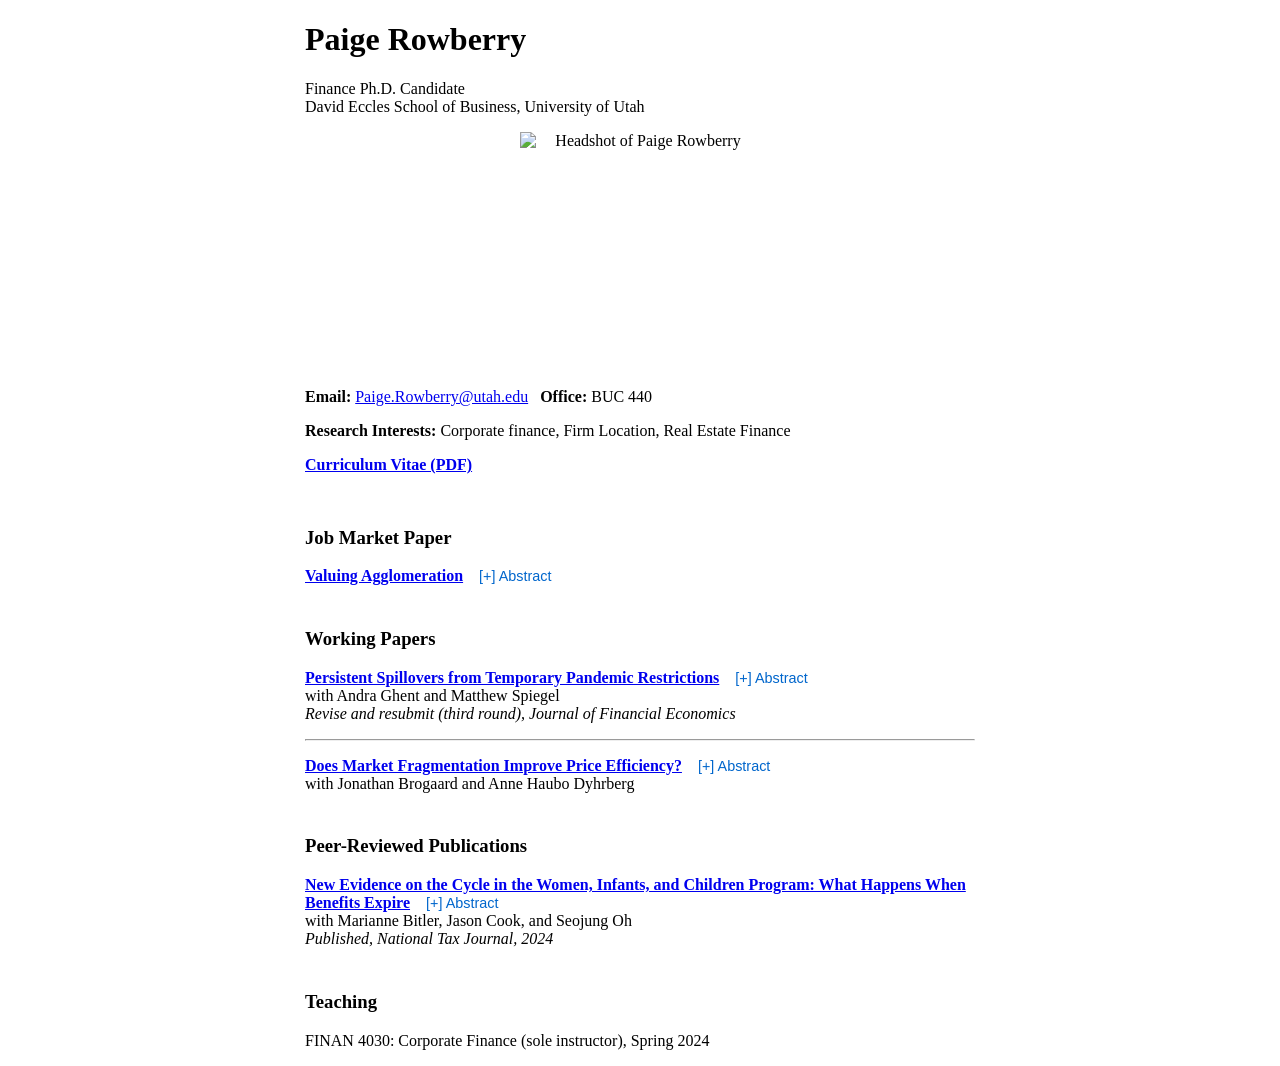
==== index.html @ 78842b39 "Open job market paper SSRN link in the same tab" ====
<!doctype html>
<html lang="en">
  <head>
    <meta charset="utf-8">
    <meta name="viewport" content="width=device-width, initial-scale=1">
    <title>Paige Rowberry</title>
    <meta
      name="description"
      content="Paige Rowberry | Finance Ph.D. Candidate, David Eccles School of Business, University of Utah"
    >
    <link rel="stylesheet" href="styles.css">
  </head>
  <body>
    <div id="header_wrap" class="outer">
      <header class="inner">
        <h1 id="site_title">Paige Rowberry</h1>
        <p id="site_tagline">
          Finance Ph.D. Candidate<br>
          David Eccles School of Business, University of Utah
        </p>
      </header>
    </div>

    <div id="main_wrap" class="outer">
      <main id="main_content" class="inner">
        <style>
          .inner {
            max-width: 670px !important;
            width: 100% !important;
            margin-left: auto !important;
            margin-right: auto !important;
            display: block !important;
          }

          body,
          #main_wrap,
          #main_content,
          .inner {
            text-align: left !important;
          }

          img {
            display: block;
            max-width: 100%;
            height: auto;
            margin: 10px auto;
          }

          .profile-headshot {
            width: 240px;
            max-width: 100%;
            height: 240px;
            object-fit: cover;
            object-position: center 18%;
          }
        </style>

        <style>
          @media (max-width: 600px) {
            .inner {
              max-width: 100% !important;
              min-width: 0 !important;
              padding-left: 14px !important;
              padding-right: 14px !important;
            }

            #downloads,
            #forkme_banner {
              display: none !important;
            }

            #abs0,
            #abs1,
            #abs2,
            #abs3,
            p,
            li,
            a,
            h1,
            h2,
            h3,
            h4,
            h5,
            h6 {
              overflow-wrap: anywhere;
              word-break: break-word;
              hyphens: auto;
            }

            img:not(.profile-headshot),
            iframe,
            video {
              max-width: 100% !important;
              height: auto !important;
            }

            .profile-headshot {
              width: 200px !important;
              height: 200px !important;
            }
          }
        </style>

        <p align="center">
          <img class="profile-headshot" src="assets/paige-rowberry-headshot.jpg" alt="Headshot of Paige Rowberry">
        </p>

        <p>
          <strong>Email:</strong>
          <a href="mailto:Paige.Rowberry@utah.edu">Paige.Rowberry@utah.edu</a>
          &nbsp;
          <strong>Office:</strong>
          BUC 440
        </p>

        <p>
          <strong>Research Interests:</strong>
          Corporate finance, Firm Location, Real Estate Finance
        </p>

        <p>
          <strong
            ><a
              href="CV_Paige_Rowberry.pdf"
              target="_blank"
              rel="noopener noreferrer"
              >Curriculum Vitae (PDF)</a
            ></strong
          >
        </p>
        <p><br></p>

        <h3>Job Market Paper</h3>

        <p>
          <strong
            ><a
              href="https://papers.ssrn.com/sol3/papers.cfm?abstract_id=5258696"
              >Valuing Agglomeration</a
            ></strong
          >
          <button
            id="btn-abs0"
            onclick="toggleAbstract('abs0','btn-abs0')"
            style="border:none; background:none; color:#0066cc; cursor:pointer; font-size:90%; margin-left:6px;"
          >
            [+] Abstract
          </button>
        </p>

        <div id="abs0" style="display:none; margin:5px 0 10px 0;">
          <p>
            State and local governments spend billions to attract corporate headquarters,
            promising localized economic spillovers. Using a novel dataset of U.S. headquarters
            relocations, I evaluate these claims by measuring how equity markets price incumbent
            firms when a peer’s headquarters arrival is announced. Same-industry incumbents gain
            value, while incumbents in different industries do not show the same positive
            valuation response. The return premium decays with distance from the relocating firm
            and strengthens with product similarity. Adding a same-industry peer also increases
            local patenting. Therefore, relocation incentives are most
            defensible when they attract companies to locations with existing industry peers.
          </p>
        </div>

        <div style="height:0.5em;"></div>

        <h3>Working Papers</h3>

        <p>
          <strong
            ><a
              href="https://ssrn.com/abstract=4834348"
              target="_blank"
              rel="noopener noreferrer"
              >Persistent Spillovers from Temporary Pandemic Restrictions</a
            ></strong
          >
          <button
            id="btn-abs1"
            onclick="toggleAbstract('abs1','btn-abs1')"
            style="border:none; background:none; color:#0066cc; cursor:pointer; font-size:90%; margin-left:6px;"
          >
            [+] Abstract
          </button>
          <br>
          with Andra Ghent and Matthew Spiegel<br>
          <em>Revise and resubmit (third round), Journal of Financial Economics</em>
        </p>

        <div id="abs1" style="display:none; margin:5px 0 10px 0;">
          <p>
            Pandemic restrictions targeted non-essential businesses that required in-person contact
            to operate. We document the impact of these restrictions county-by-county on directly
            regulated businesses and on businesses not subject to restrictions. Through 2023, two
            years after nearly all restrictions were lifted, a one-standard-deviation increase in
            restrictions increased establishment exits by 2% and decreased net job creation by 13%
            relative to pre-period medians. These adverse effects extended beyond regulated firms
            to those exempt from regulations. We attribute this transmission at least in part to
            the loss of face-to-face interactions.
          </p>
        </div>

        <hr>

        <p>
          <strong
            ><a
              href="https://papers.ssrn.com/sol3/papers.cfm?abstract_id=5857262"
              target="_blank"
              rel="noopener noreferrer"
              >Does Market Fragmentation Improve Price Efficiency?</a
            ></strong
          >
          <button
            id="btn-abs2"
            onclick="toggleAbstract('abs2','btn-abs2')"
            style="border:none; background:none; color:#0066cc; cursor:pointer; font-size:90%; margin-left:6px;"
          >
            [+] Abstract
          </button>
          <br>
          with Jonathan Brogaard and Anne Haubo Dyhrberg
        </p>

        <div id="abs2" style="display:none; margin:5px 0 10px 0;">
          <p>
            In equity markets the last three decades have been defined by an explosion in trading
            fragmentation. However, the impact of fragmentation on price efficiency is not
            settled. Using the collapse of FTX and coin delistings on Binance as natural
            experiments, we test the predictions of Chen and Duffie (2021). We find supporting
            evidence that market fragmentation increases price efficiency and that these gains
            have diminishing returns: going from two to three venues yields a larger improvement
            than going from nine to ten. We show that order-splitting is the mechanism that drives
            these results.
          </p>
        </div>

        <div style="height:0.5em;"></div>

        <h3>Peer-Reviewed Publications</h3>

        <p>
          <strong
            ><a
              href="https://www.journals.uchicago.edu/doi/pdf/10.1086/728678?casa_token=e_vzLueWjxoAAAAA:g9zNkwjRmM9Aij7WdfD5An5yCSwL5HD0TX0XebK09QdqUj8cZxILFo5vofjMDjy7tdv8ObzKEf4"
              target="_blank"
              rel="noopener noreferrer"
              >New Evidence on the Cycle in the Women, Infants, and Children Program: What Happens When Benefits Expire</a
            ></strong
          >
          <button
            id="btn-abs3"
            onclick="toggleAbstract('abs3','btn-abs3')"
            style="border:none; background:none; color:#0066cc; cursor:pointer; font-size:90%; margin-left:6px;"
          >
            [+] Abstract
          </button>
          <br>
          with Marianne Bitler, Jason Cook, and Seojung Oh<br>
          <em>Published, National Tax Journal, 2024</em>
        </p>

        <div id="abs3" style="display:none; margin:5px 0 10px 0;">
          <p>
            We provide evidence of a benefit redemption cycle in the Special Supplemental
            Nutrition Program for Women, Infants, and Children (WIC). Using novel administrative
            data on item-level redemptions, we show that unlike SNAP, WIC redemptions peak at both
            the beginning and the end of the month. Beginning-of-the-month excess redemptions are
            concentrated among more fully redeemed items such as infant formula, while
            end-of-the-month excess redemptions are concentrated among less fully redeemed items
            such as infant meats. We document that a substantial share of beneficiaries go at least
            one month without redeeming anything and discuss how administrative burdens may drive
            the WIC cycle.
          </p>
        </div>

        <div style="height:0.5em;"></div>

        <h3>Teaching</h3>

        <p>
          FINAN 4030: Corporate Finance (sole instructor), Spring 2024
        </p>

        <script>
          function toggleAbstract(absId, btnId) {
            var abs = document.getElementById(absId);
            var btn = document.getElementById(btnId);
            if (abs.style.display === "none") {
              abs.style.display = "block";
              btn.textContent = "[-] Abstract";
            } else {
              abs.style.display = "none";
              btn.textContent = "[+] Abstract";
            }
          }
        </script>
      </main>
    </div>
  </body>
</html>
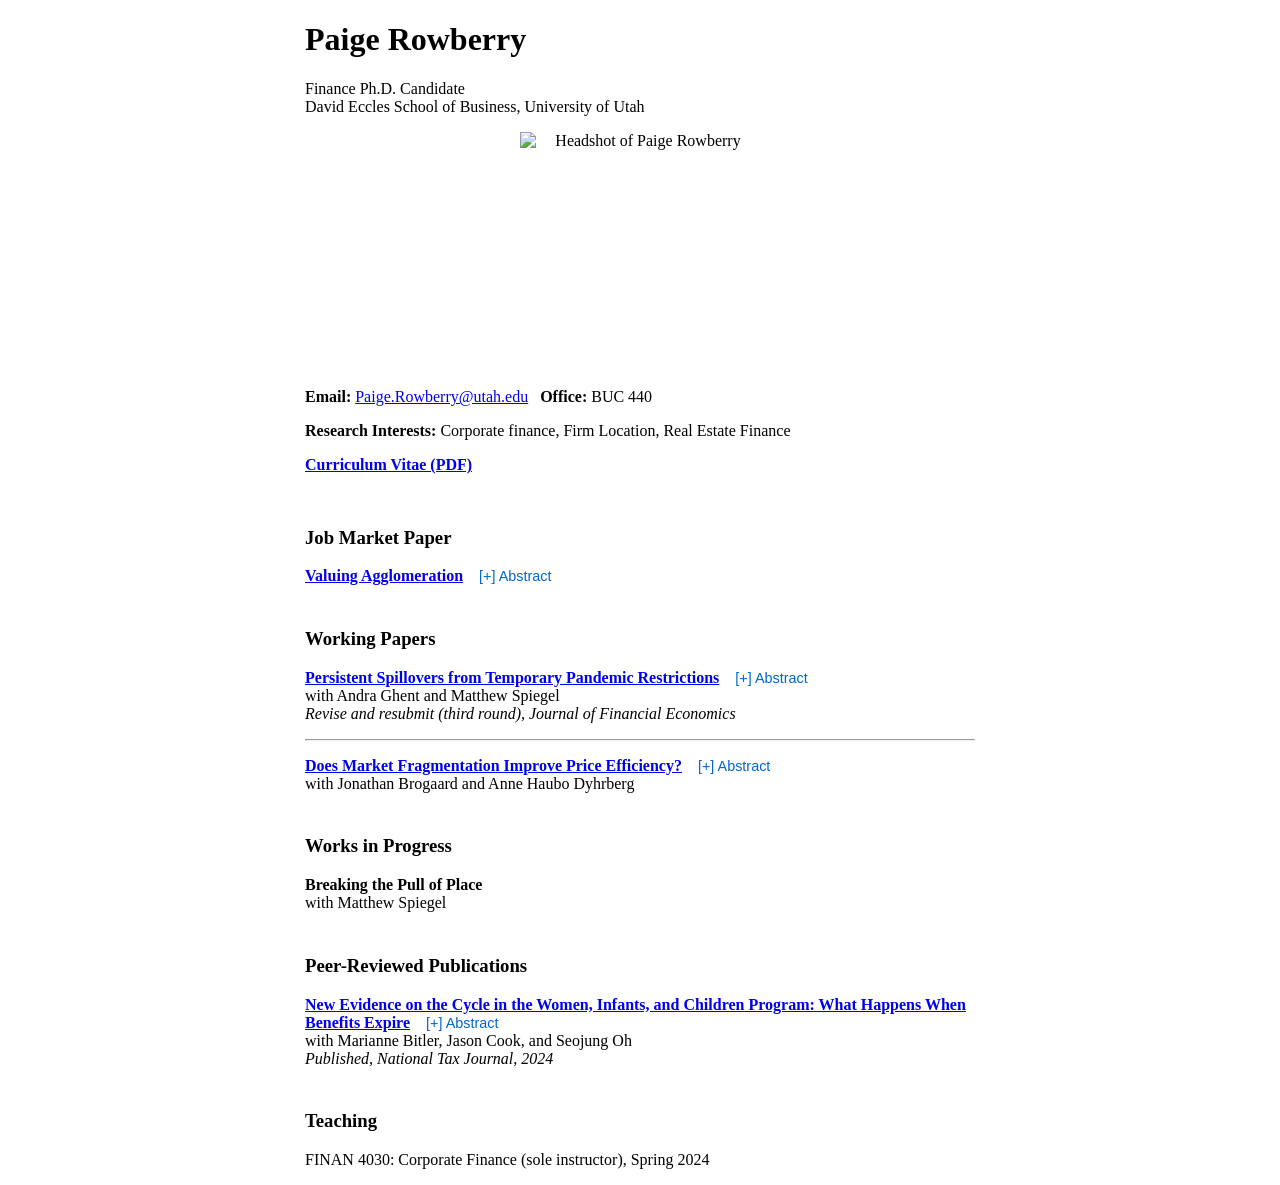
==== commit 100a55da: "Add Pull of Place to works in progress" ====
--- a/index.html
+++ b/index.html
@@ -237,6 +237,15 @@
 
         <div style="height:0.5em;"></div>
 
+        <h3>Works in Progress</h3>
+
+        <p>
+          <strong>Breaking the Pull of Place</strong><br>
+          with Matthew Spiegel
+        </p>
+
+        <div style="height:0.5em;"></div>
+
         <h3>Peer-Reviewed Publications</h3>
 
         <p>
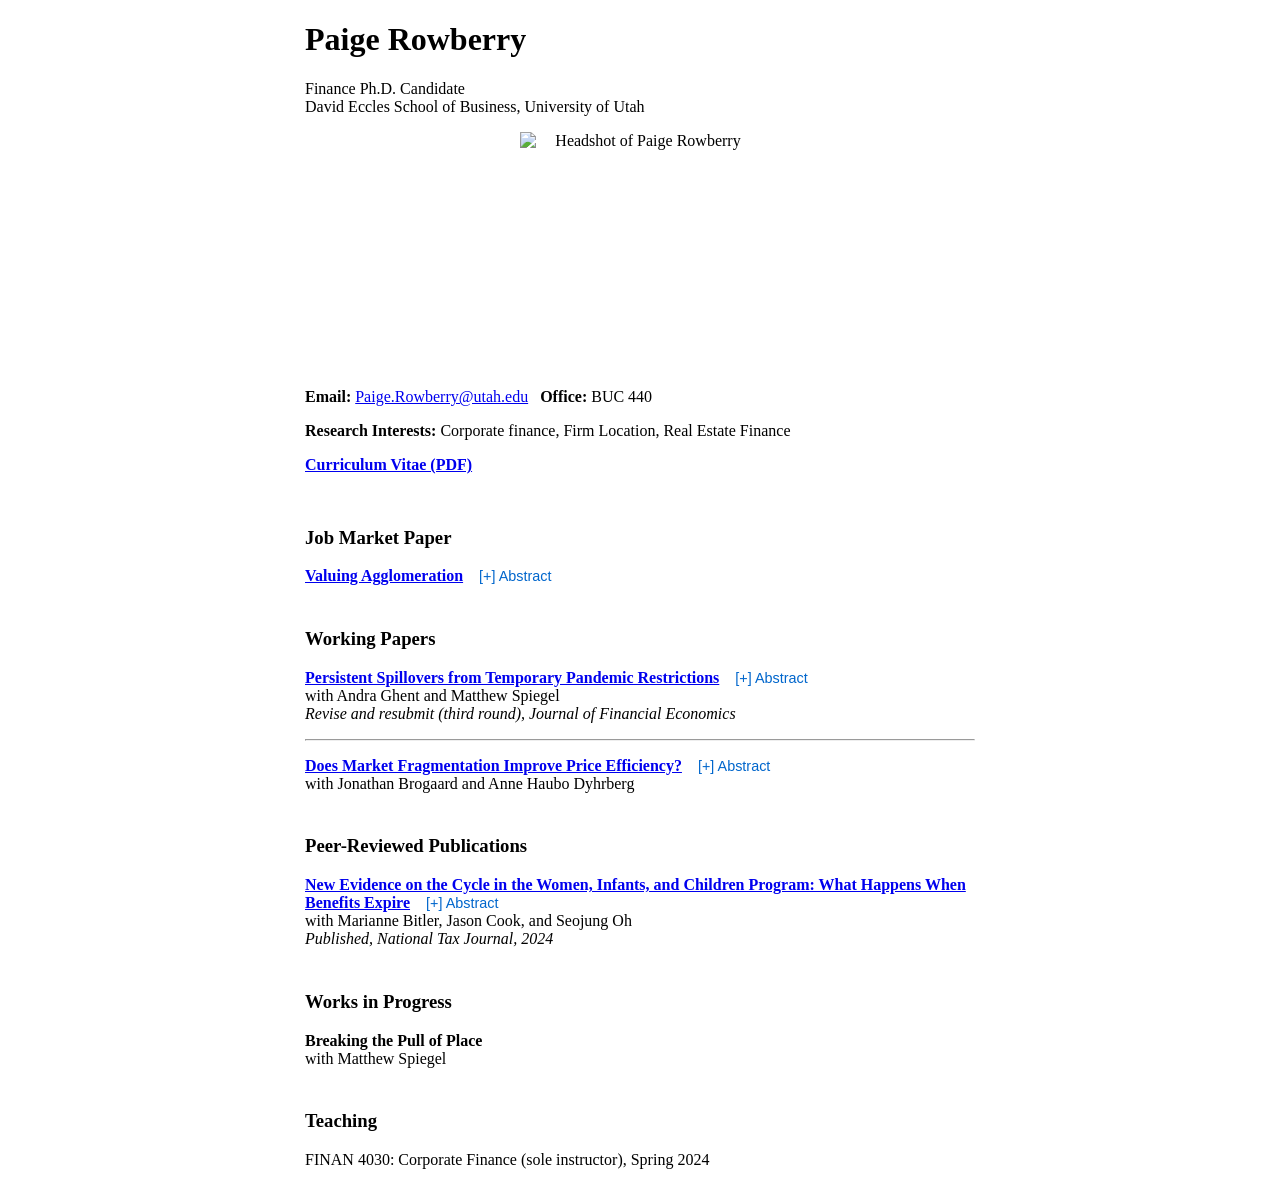
==== commit d0d5ab67: "Move works in progress below publications" ====
--- a/index.html
+++ b/index.html
@@ -237,15 +237,6 @@
 
         <div style="height:0.5em;"></div>
 
-        <h3>Works in Progress</h3>
-
-        <p>
-          <strong>Breaking the Pull of Place</strong><br>
-          with Matthew Spiegel
-        </p>
-
-        <div style="height:0.5em;"></div>
-
         <h3>Peer-Reviewed Publications</h3>
 
         <p>
@@ -285,6 +276,15 @@
 
         <div style="height:0.5em;"></div>
 
+        <h3>Works in Progress</h3>
+
+        <p>
+          <strong>Breaking the Pull of Place</strong><br>
+          with Matthew Spiegel
+        </p>
+
+        <div style="height:0.5em;"></div>
+
         <h3>Teaching</h3>
 
         <p>
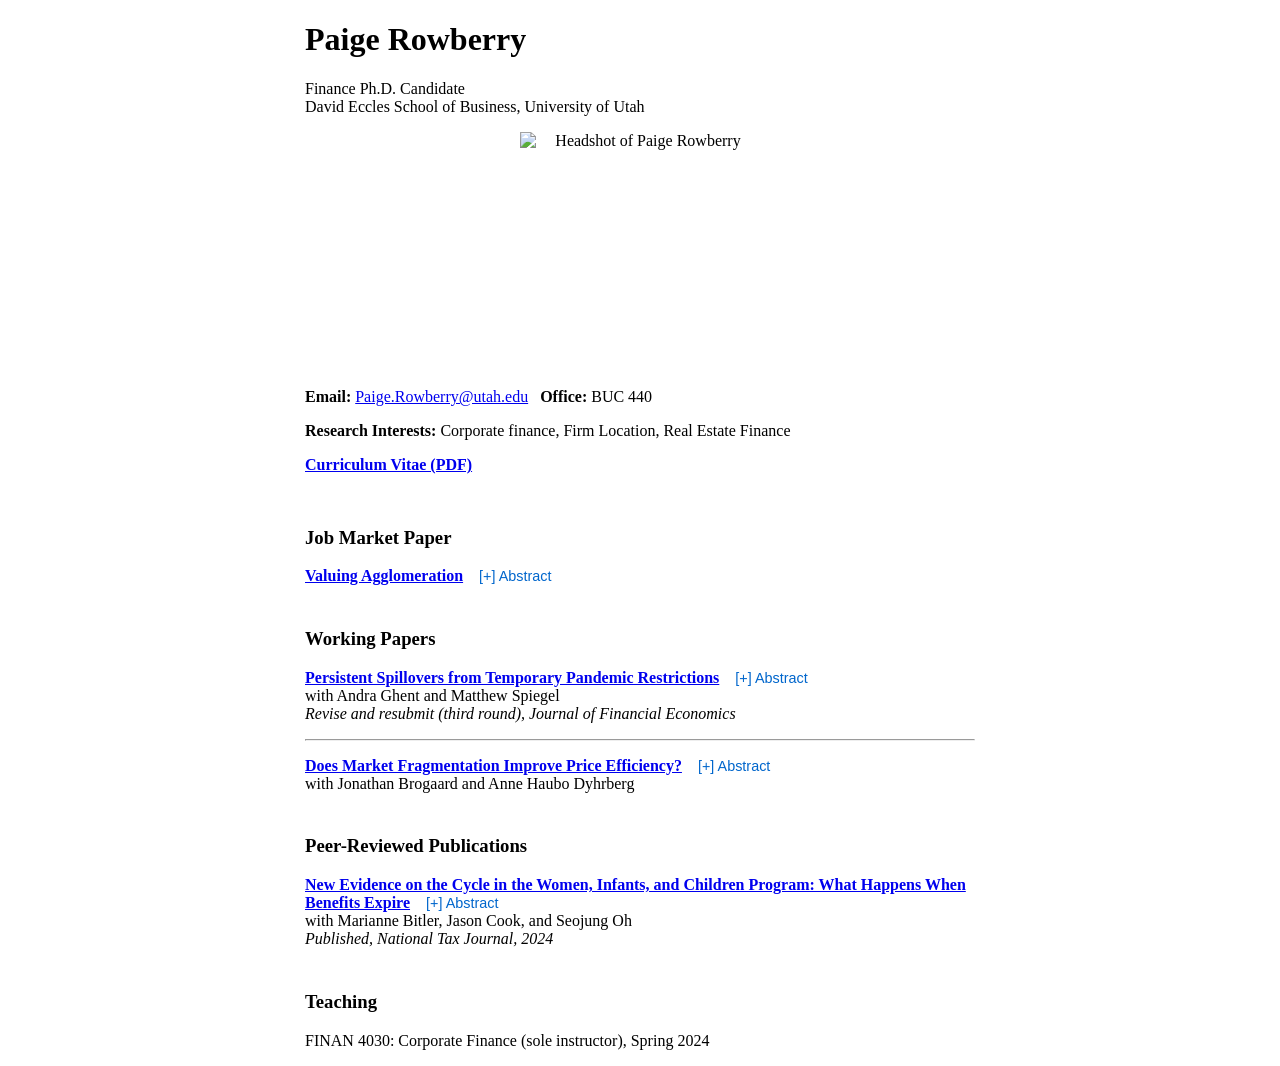
==== commit 6ff2f10e: "Remove works in progress section" ====
--- a/index.html
+++ b/index.html
@@ -276,15 +276,6 @@
 
         <div style="height:0.5em;"></div>
 
-        <h3>Works in Progress</h3>
-
-        <p>
-          <strong>Breaking the Pull of Place</strong><br>
-          with Matthew Spiegel
-        </p>
-
-        <div style="height:0.5em;"></div>
-
         <h3>Teaching</h3>
 
         <p>
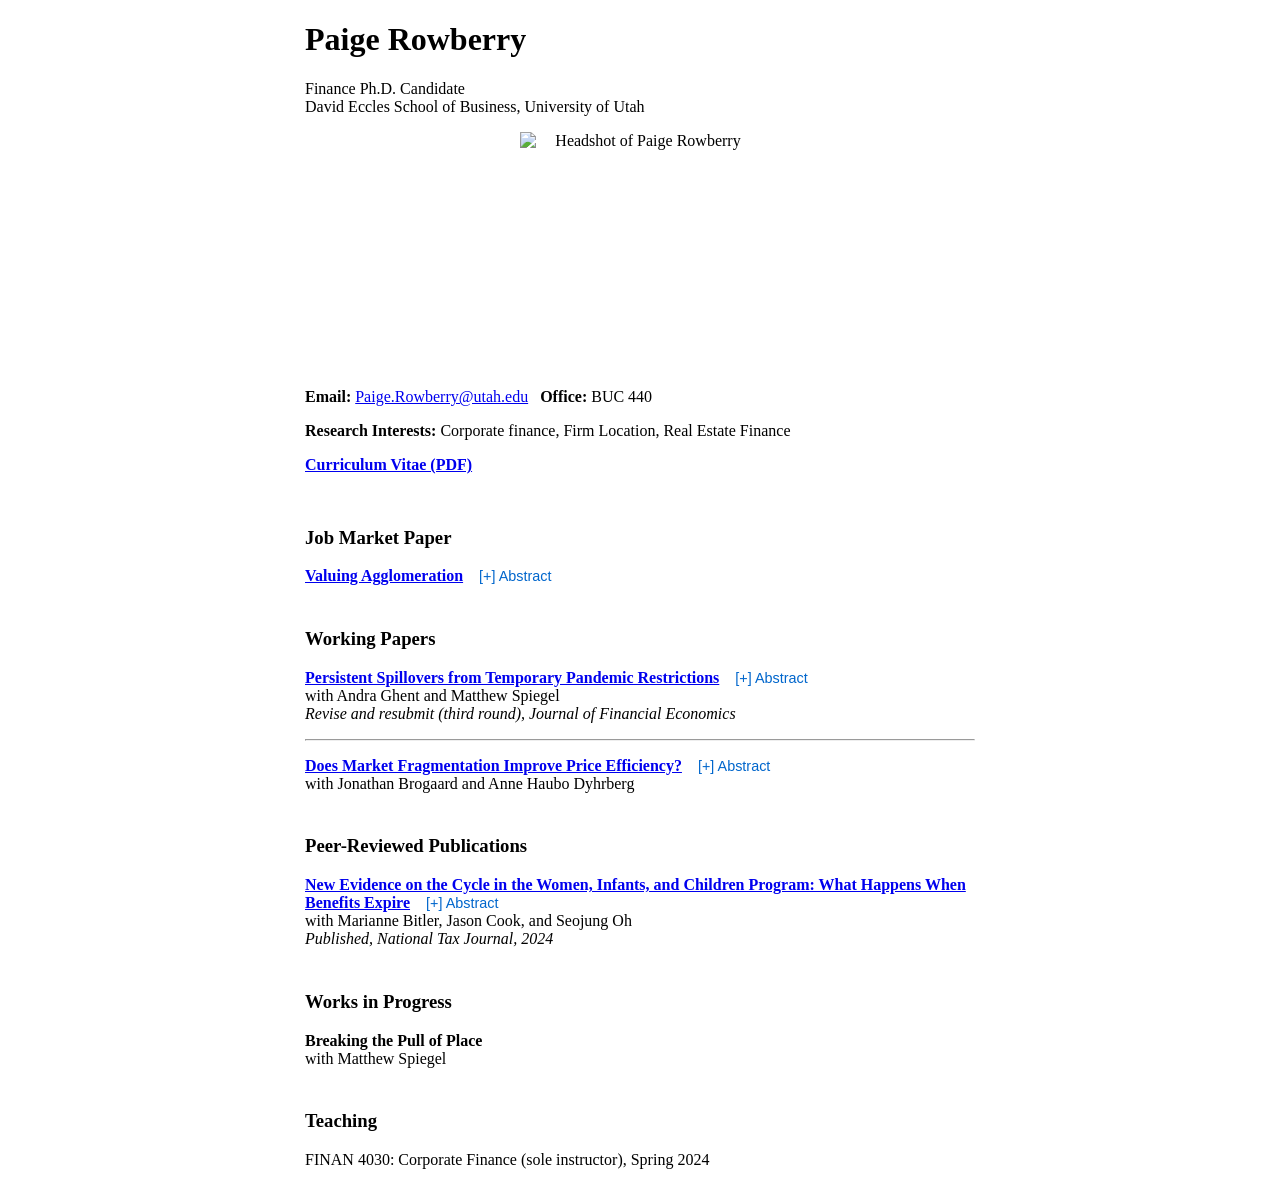
==== commit 93ded61f: "Restore works in progress below publications" ====
--- a/index.html
+++ b/index.html
@@ -276,6 +276,15 @@
 
         <div style="height:0.5em;"></div>
 
+        <h3>Works in Progress</h3>
+
+        <p>
+          <strong>Breaking the Pull of Place</strong><br>
+          with Matthew Spiegel
+        </p>
+
+        <div style="height:0.5em;"></div>
+
         <h3>Teaching</h3>
 
         <p>
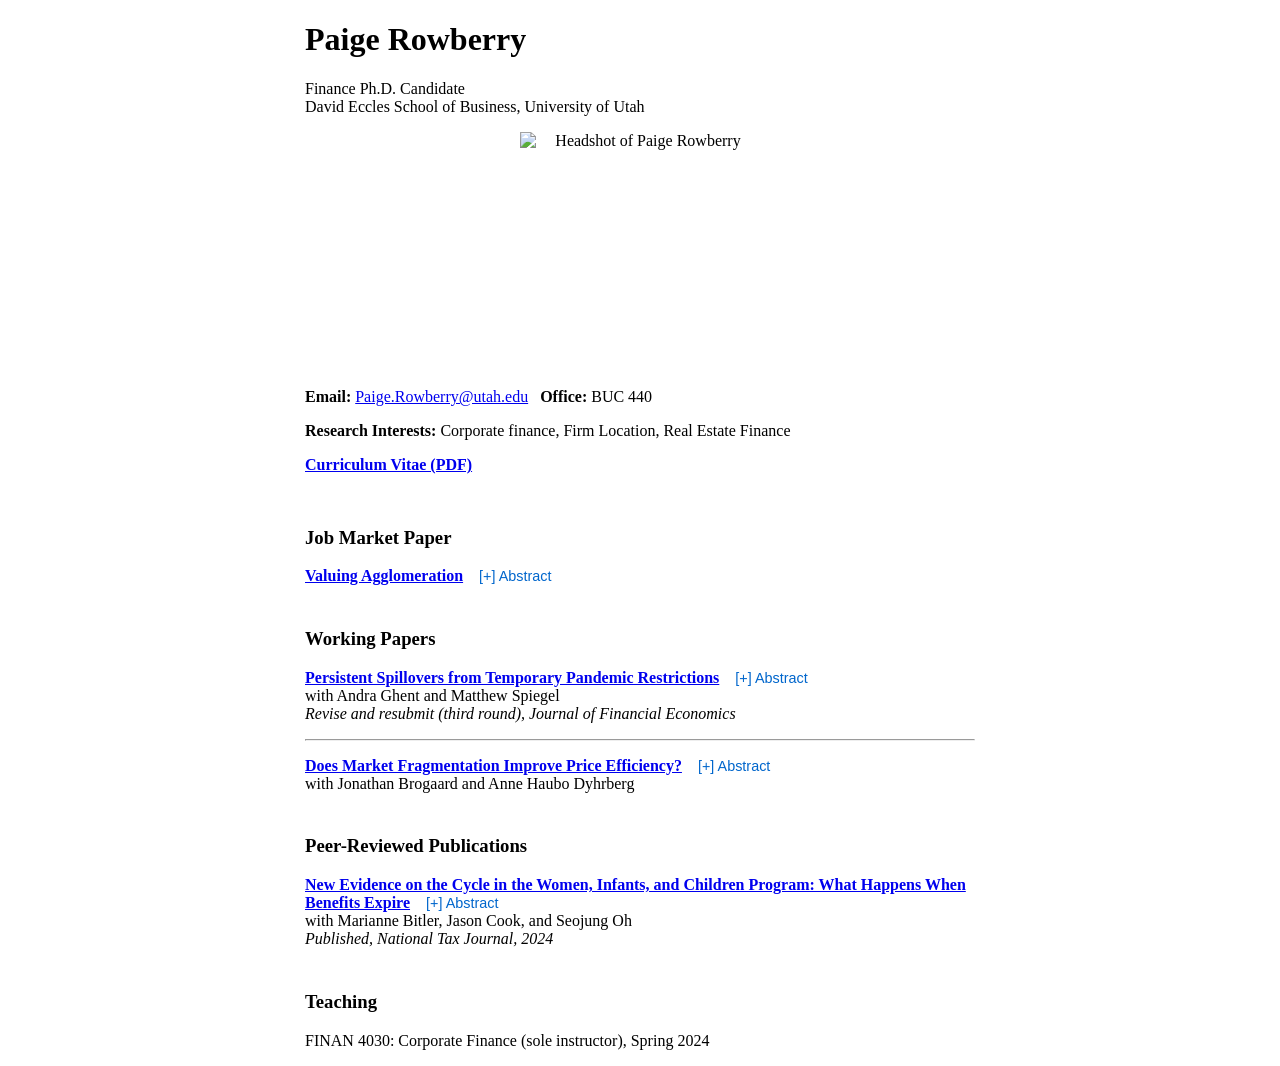
==== commit e22f7827: "Remove works in progress per final choice" ====
--- a/index.html
+++ b/index.html
@@ -276,15 +276,6 @@
 
         <div style="height:0.5em;"></div>
 
-        <h3>Works in Progress</h3>
-
-        <p>
-          <strong>Breaking the Pull of Place</strong><br>
-          with Matthew Spiegel
-        </p>
-
-        <div style="height:0.5em;"></div>
-
         <h3>Teaching</h3>
 
         <p>
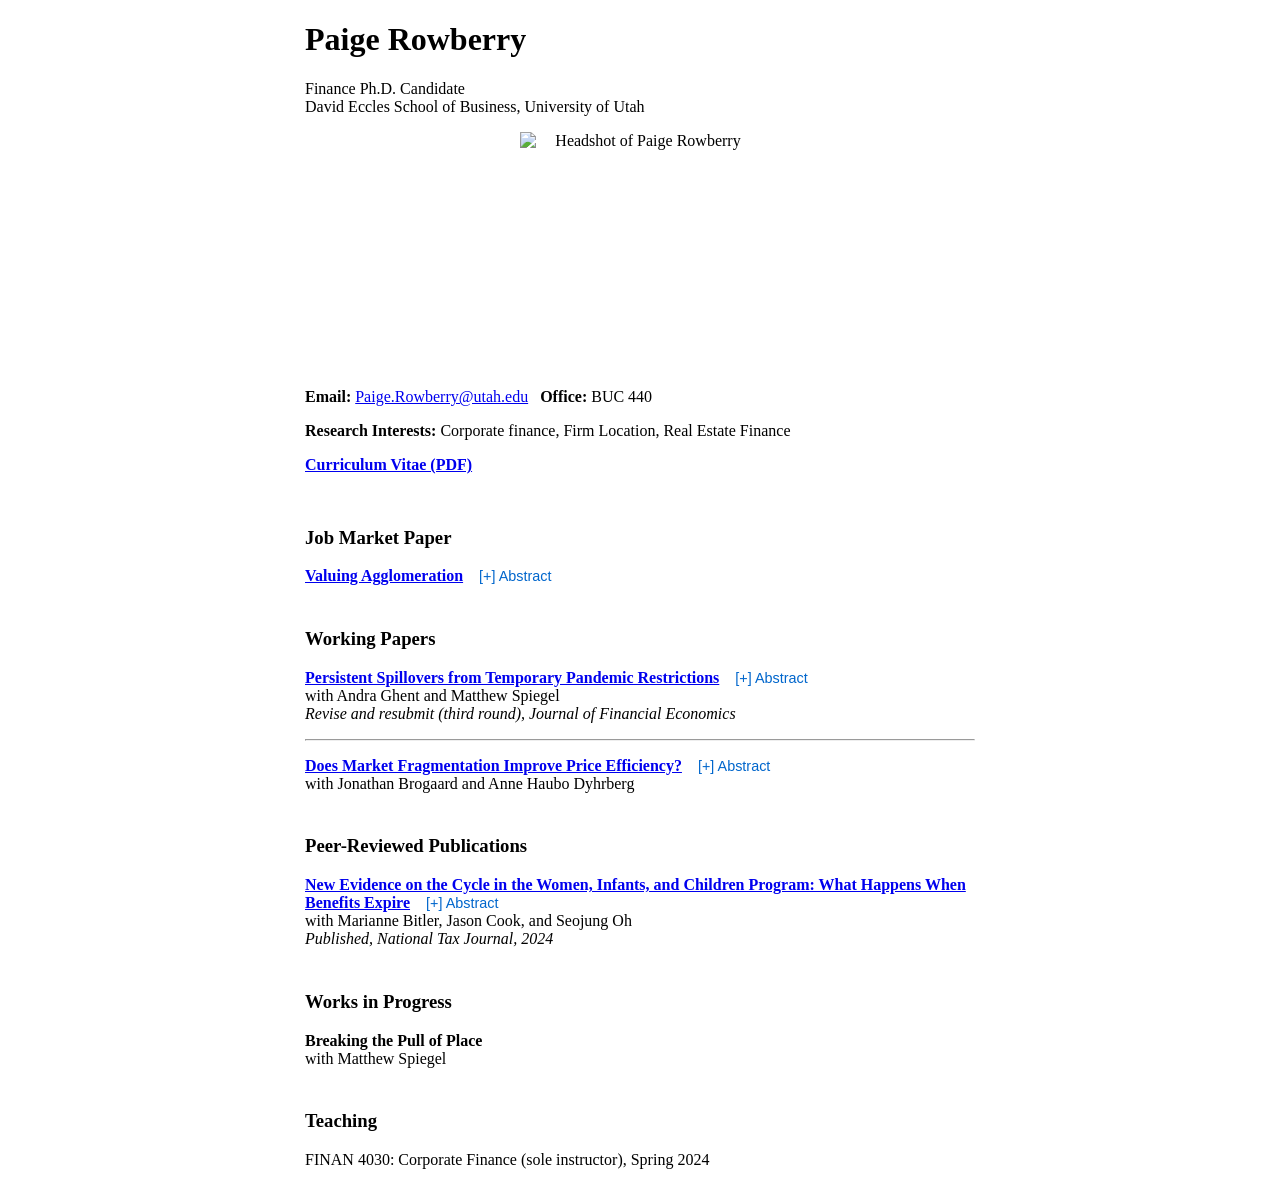
==== commit 379774d6: "Place works in progress below publications" ====
--- a/index.html
+++ b/index.html
@@ -276,6 +276,15 @@
 
         <div style="height:0.5em;"></div>
 
+        <h3>Works in Progress</h3>
+
+        <p>
+          <strong>Breaking the Pull of Place</strong><br>
+          with Matthew Spiegel
+        </p>
+
+        <div style="height:0.5em;"></div>
+
         <h3>Teaching</h3>
 
         <p>
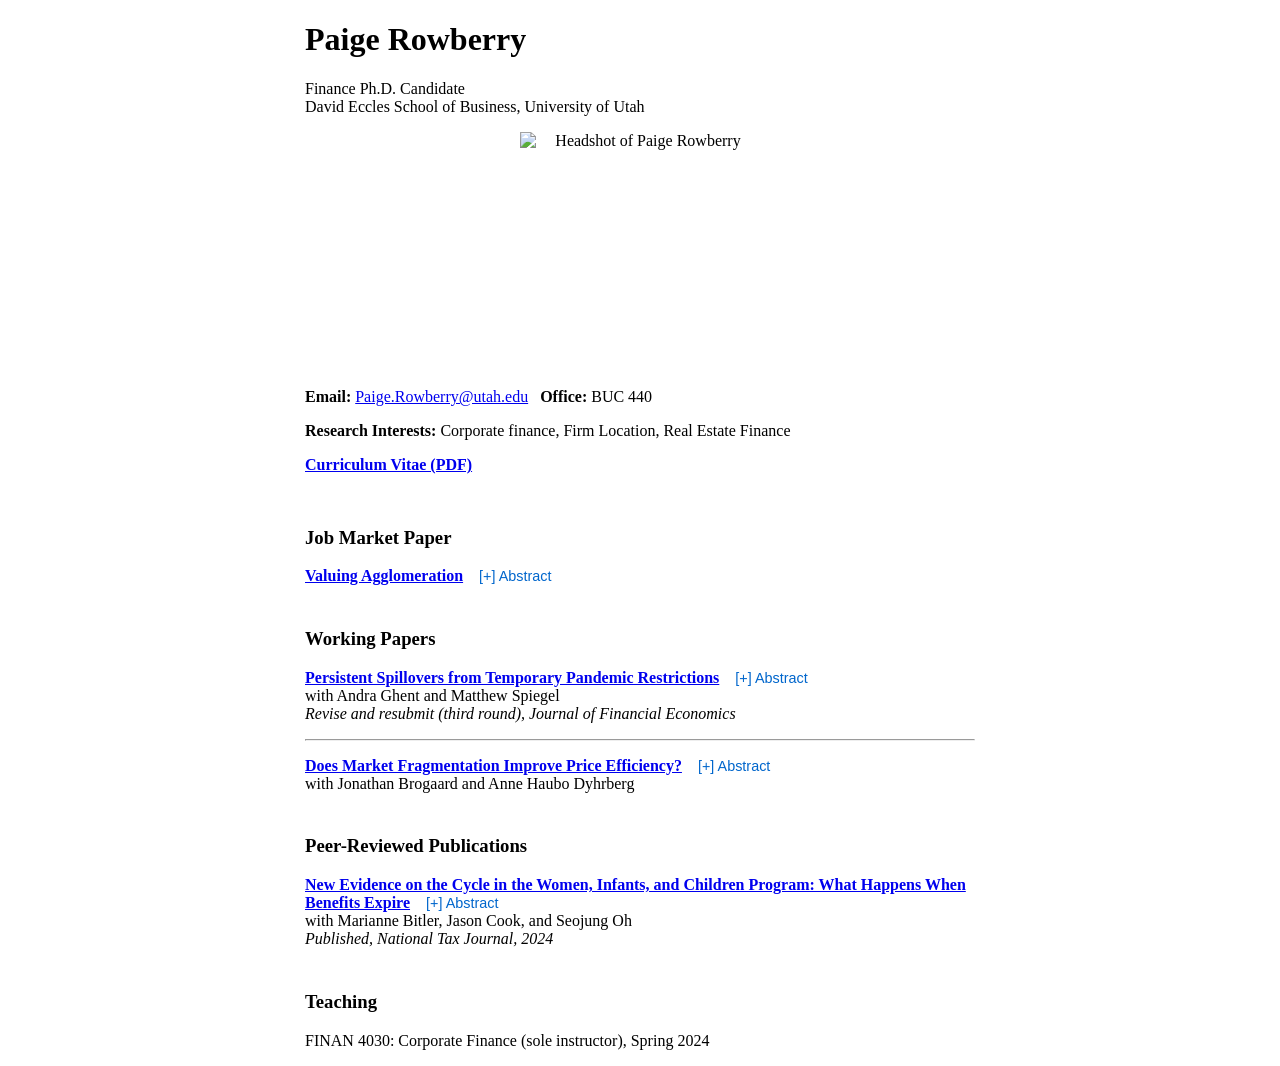
==== commit 70ed3214: "Remove Pull of Place entry as requested" ====
--- a/index.html
+++ b/index.html
@@ -276,15 +276,6 @@
 
         <div style="height:0.5em;"></div>
 
-        <h3>Works in Progress</h3>
-
-        <p>
-          <strong>Breaking the Pull of Place</strong><br>
-          with Matthew Spiegel
-        </p>
-
-        <div style="height:0.5em;"></div>
-
         <h3>Teaching</h3>
 
         <p>
